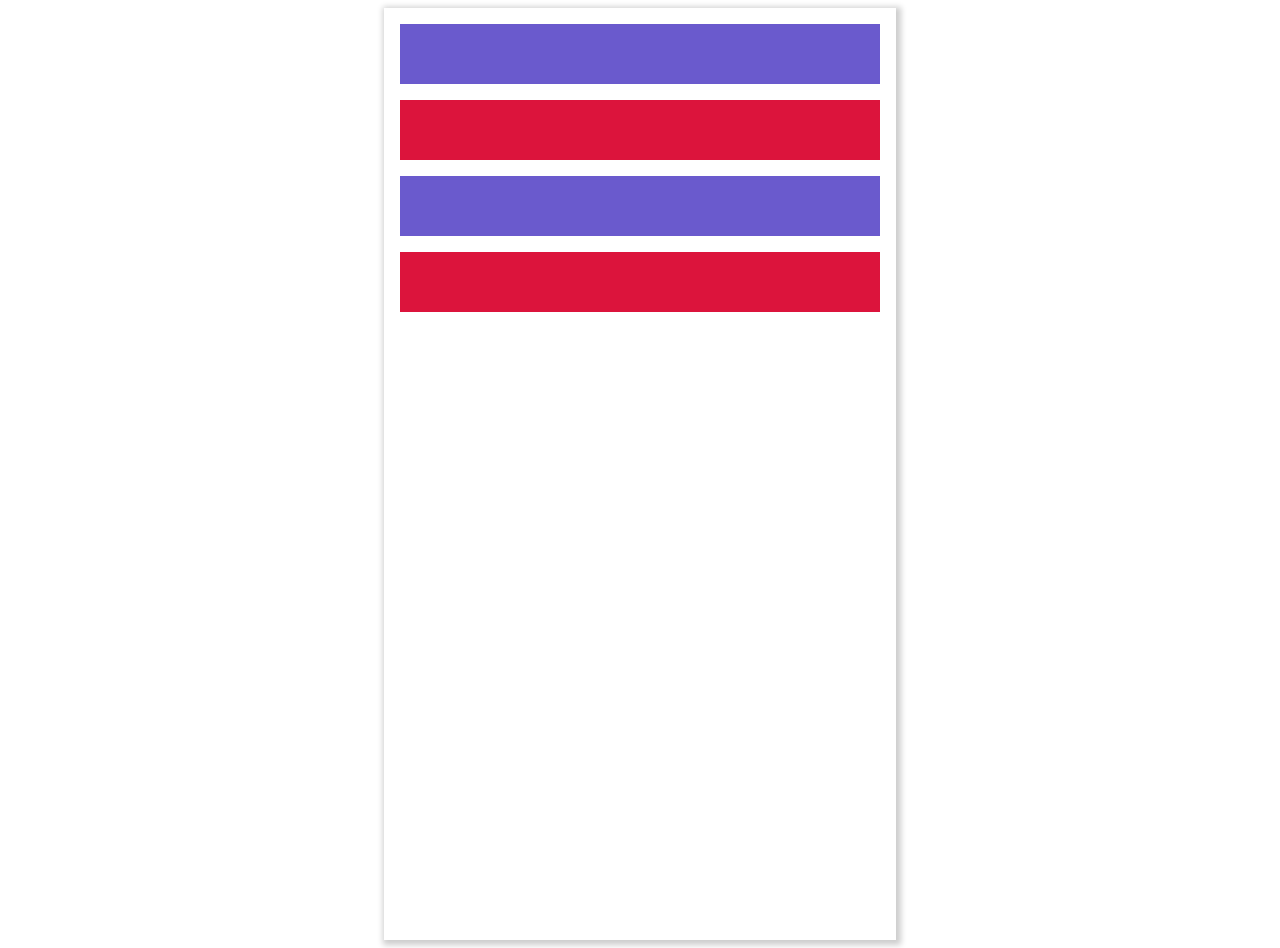
==== animation.html @ 1fc7d564 "add animation" ====
<!DOCTYPE html>
<html lang="en">
  <head>
    <meta charset="UTF-8" />
    <meta http-equiv="X-UA-Compatible" content="IE=edge" />
    <meta name="viewport" content="width=device-width, initial-scale=1.0" />
    <link rel="stylesheet" href="./styles/animation.css" />
    <title>Document</title>
  </head>
  <body>
    <div class="container">
      <div class="row fadeInFromLeft"></div>
      <div class="row fadeInFromRight"></div>
      <div class="row fadeInFromLeft"></div>
      <div class="row fadeInFromRight"></div>
    </div>
  </body>
</html>
---- styles/animation.css ----
.container {
    max-width: 480px;
    min-height: 100vh;
    margin: auto;
    padding: 1rem;
    box-shadow: 2px 2px 6px 3px hsla(0, 0%, 0%, .2);
  }
  .row {
    margin-bottom: 1rem;
    min-height: 60px;
  }
  .row:nth-of-type(2n) {
    background-color: crimson;
  }
  .row:nth-of-type(2n + 1) {
    background-color: slateblue;
  }
  
  
  @keyframes fadeInFromLeft {
    0% {
      transform: translateX(-2000px) scale(0.6);
      opacity: 0.7;
    }
    80% {
      transform: translateX(50px) scale(0.7);
      opacity: 0.7;
    }
    to {
      transform: translateX(0) scale(1);
      opacity: 1;
    }
  }
  @keyframes fadeInFromRight {
    0% {
      transform: translateX(2000px) scale(0.6);
      opacity: 0.7;
    }
    80% {
      transform: translateX(-50px) scale(0.7);
      opacity: 0.7;
    }
    to {
      transform: translateX(0) scale(1);
      opacity: 1;
    }
  }
  
  .fadeInFromLeft,
  .fadeInFromRight  {
    animation-duration: 1000ms;
    animation-iteration-count: 1;
    animation-fill-mode: both;
    animation-timing-function: ease-in-out;
    animation-delay: 500ms;
  }
  .fadeInFromLeft {
    animation-name: fadeInFromLeft;
  }
  .fadeInFromRight {
    animation-name: fadeInFromRight;
  }
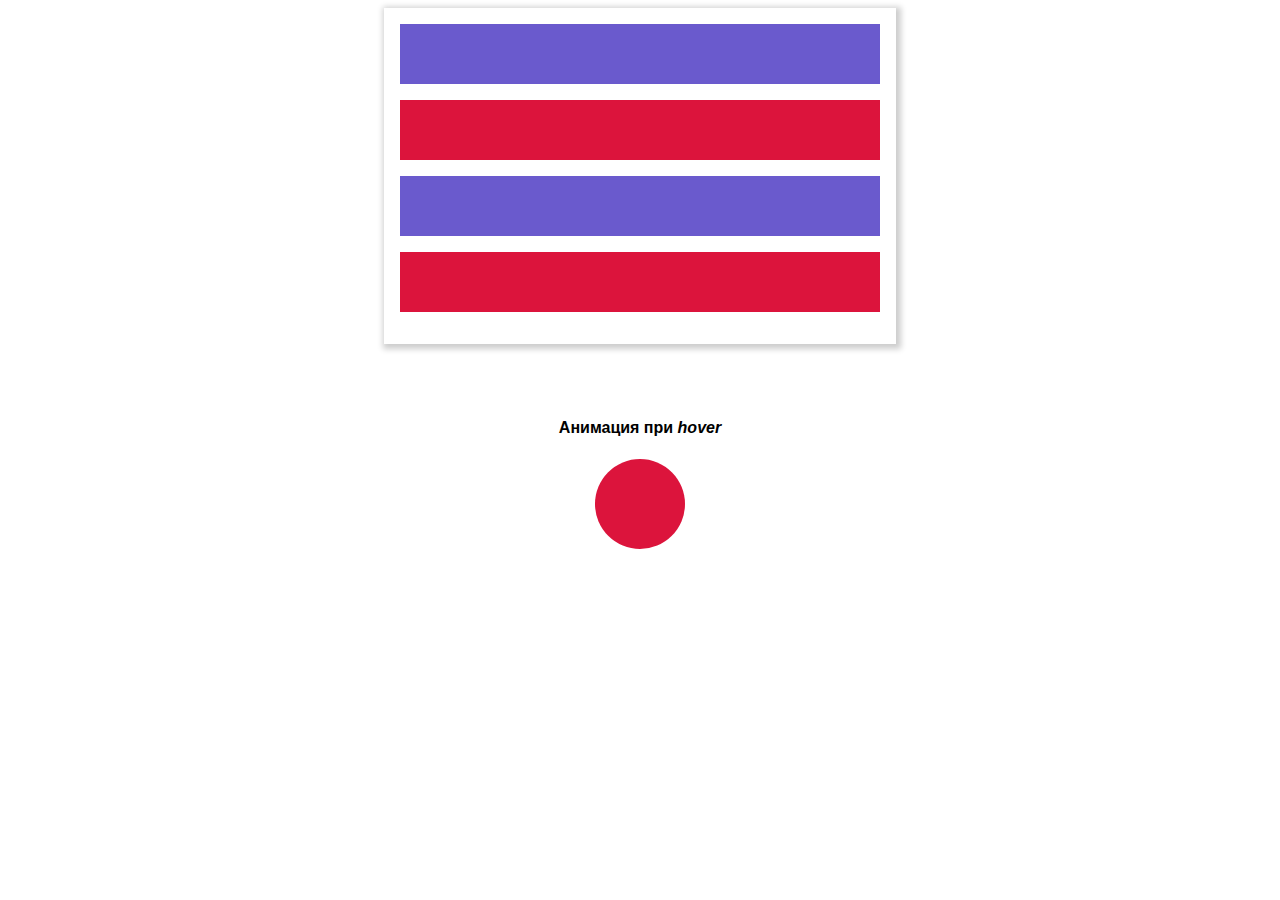
==== commit 325da276: "anim" ====
--- a/animation.html
+++ b/animation.html
@@ -14,5 +14,12 @@
       <div class="row fadeInFromLeft"></div>
       <div class="row fadeInFromRight"></div>
     </div>
+
+    <br />
+    <br />
+    <br />
+
+    <h4 class="title">Анимация при <em>hover</em></h4>
+    <div class="box"></div>
   </body>
 </html>
--- a/styles/animation.css
+++ b/styles/animation.css
@@ -1,62 +1,112 @@
 .container {
-    max-width: 480px;
-    min-height: 100vh;
-    margin: auto;
-    padding: 1rem;
-    box-shadow: 2px 2px 6px 3px hsla(0, 0%, 0%, .2);
+  max-width: 480px;
+  min-height: 100%;
+  margin: auto;
+  padding: 1rem;
+  box-shadow: 2px 2px 6px 3px hsla(0, 0%, 0%, 0.2);
+}
+.row {
+  margin-bottom: 1rem;
+  min-height: 60px;
+}
+.row:nth-of-type(2n) {
+  background-color: crimson;
+}
+.row:nth-of-type(2n + 1) {
+  background-color: slateblue;
+}
+
+@keyframes fadeInFromLeft {
+  0% {
+    transform: translateX(-2000px) scale(0.6);
+    opacity: 0.7;
   }
-  .row {
-    margin-bottom: 1rem;
-    min-height: 60px;
+  80% {
+    transform: translateX(50px) scale(0.7);
+    opacity: 0.7;
   }
-  .row:nth-of-type(2n) {
-    background-color: crimson;
+  to {
+    transform: translateX(0) scale(1);
+    opacity: 1;
   }
-  .row:nth-of-type(2n + 1) {
-    background-color: slateblue;
+}
+@keyframes fadeInFromRight {
+  0% {
+    transform: translateX(2000px) scale(0.6);
+    opacity: 0.7;
   }
-  
-  
-  @keyframes fadeInFromLeft {
-    0% {
-      transform: translateX(-2000px) scale(0.6);
-      opacity: 0.7;
-    }
-    80% {
-      transform: translateX(50px) scale(0.7);
-      opacity: 0.7;
-    }
-    to {
-      transform: translateX(0) scale(1);
-      opacity: 1;
-    }
+  80% {
+    transform: translateX(-50px) scale(0.7);
+    opacity: 0.7;
   }
-  @keyframes fadeInFromRight {
-    0% {
-      transform: translateX(2000px) scale(0.6);
-      opacity: 0.7;
-    }
-    80% {
-      transform: translateX(-50px) scale(0.7);
-      opacity: 0.7;
-    }
-    to {
-      transform: translateX(0) scale(1);
-      opacity: 1;
-    }
+  to {
+    transform: translateX(0) scale(1);
+    opacity: 1;
   }
-  
-  .fadeInFromLeft,
-  .fadeInFromRight  {
-    animation-duration: 1000ms;
-    animation-iteration-count: 1;
-    animation-fill-mode: both;
-    animation-timing-function: ease-in-out;
-    animation-delay: 500ms;
+}
+
+.fadeInFromLeft,
+.fadeInFromRight {
+  animation-duration: 1000ms;
+  animation-iteration-count: 1;
+  animation-fill-mode: both;
+  animation-timing-function: ease-in-out;
+  animation-delay: 500ms;
+}
+.fadeInFromLeft {
+  animation-name: fadeInFromLeft;
+}
+.fadeInFromRight {
+  animation-name: fadeInFromRight;
+}
+
+/* transform  */
+
+/* Начальное состояние элемента - круг с цветом crimson. При hover элемент должен стать квадратом с цветом slateblue.
+
+Есть две анимации, описывающие изменение CSS свойств при наведении курсора (cursorMoveIn) и при отводе курсора от элемента (cursorMoveOut).
+
+Задайте краткую форму вызова анимации animation: name 0.8s forwards; в разных селекторах, заменив name на подходящее имя анимации. */
+
+body {
+  text-align: center;
+  font-family: sans-serif;
+}
+
+@keyframes cursorMoveOut {
+  from {
+    border-radius: 50%;
+    background: crimson;
   }
-  .fadeInFromLeft {
-    animation-name: fadeInFromLeft;
+  to {
+    border-radius: 0;
+    background: slateblue;
   }
-  .fadeInFromRight {
-    animation-name: fadeInFromRight;
-  }+}
+@keyframes cursorMoveIn {
+  from {
+    border-radius: 0;
+    background: slateblue;
+  }
+  to {
+    border-radius: 50%;
+    background: crimson;
+  }
+}
+
+.box {
+  display: inline-block;
+  --r: 90px;
+  width: var(--r);
+  height: var(--r);
+  border-radius: 50%;
+  background: crimson;
+  cursor: pointer;
+  /* Напиши код под этой строкой */
+
+  animation: cursorMoveIn 0.8s forwards;
+}
+
+.box:hover {
+  animation: cursorMoveOut 0.8s forwards;
+}
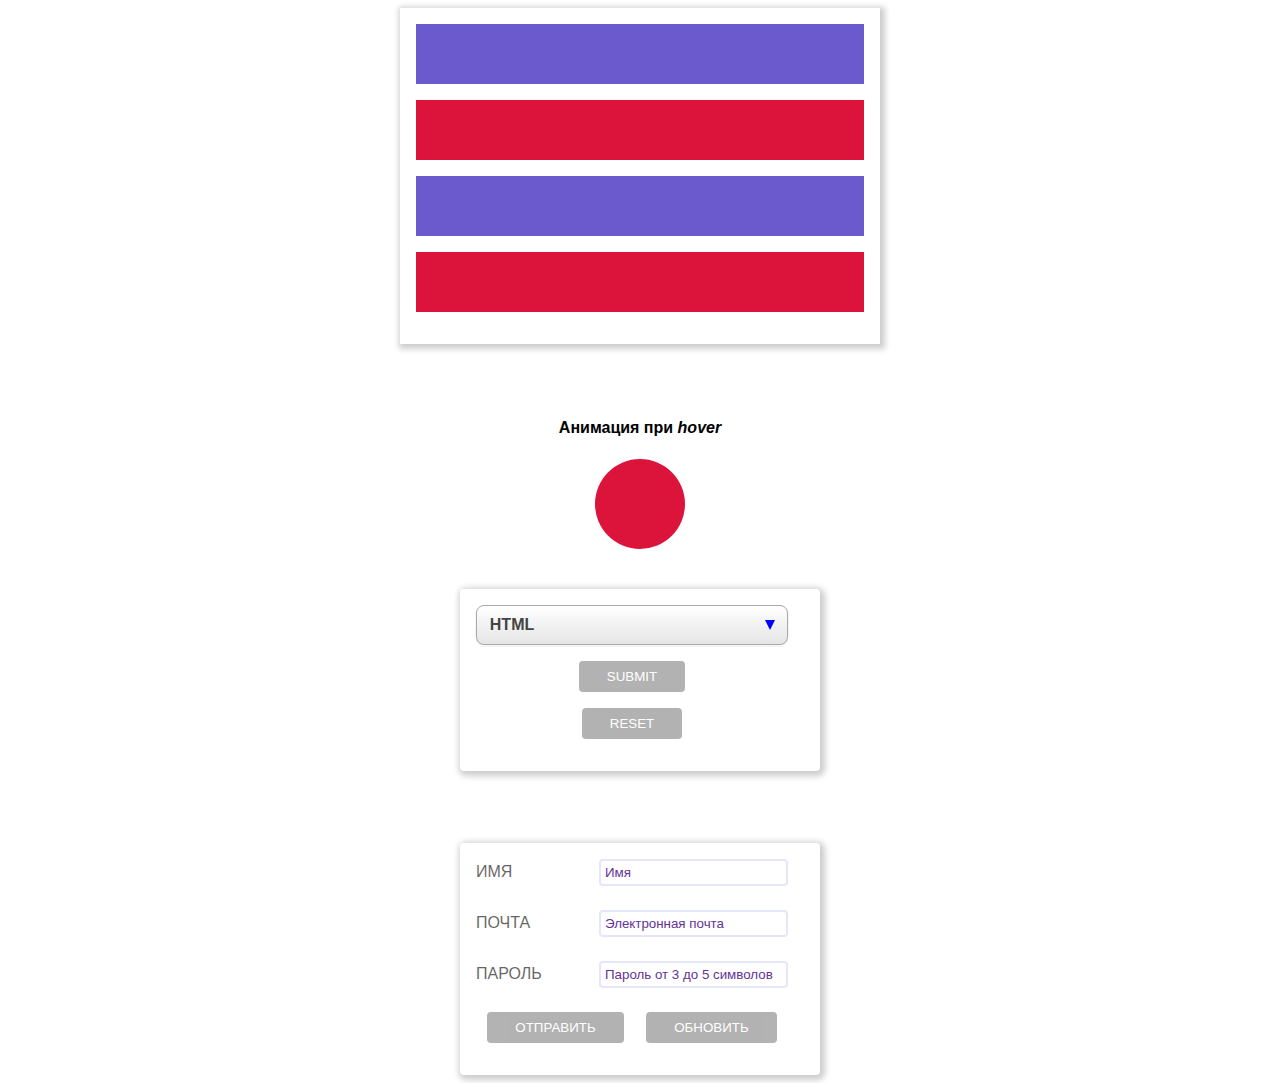
==== commit f2ead971: "1" ====
--- a/animation.html
+++ b/animation.html
@@ -21,5 +21,59 @@
 
     <h4 class="title">Анимация при <em>hover</em></h4>
     <div class="box"></div>
+
+    <br /><br /><br />
+
+    <form action="javascript:void(0);">
+      <select class="select-custom">
+        <optgroup label="Developer">
+          <option value="frontend">Frontend</option>
+        </optgroup>
+        <optgroup label="Base skills">
+          <option value="html" selected>HTML</option>
+          <option value="css">CSS</option>
+          <option value="js">JavaScript</option>
+        </optgroup>
+        <optgroup label="Frameworks" disabled>
+          <option value="vue">Vue</option>
+          <option value="react">React + GraphQL</option>
+          <option value="angular">Angular</option>
+        </optgroup>
+      </select>
+      <button type="submit">Submit</button>
+      <button type="reset">Reset</button>
+    </form>
+    <br /><br /><br /><br />
+
+    <form action="javascript:void(0);" method="POST">
+      <label>
+        <span>Имя</span>
+        <input type="text" name="name" placeholder="Имя" />
+      </label>
+      <label>
+        <span>Почта</span>
+        <input
+          type="email"
+          name="email"
+          required
+          placeholder="Электронная почта"
+        />
+      </label>
+      <label>
+        <span>Пароль</span>
+        <input
+          type="password"
+          name="password"
+          required
+          placeholder="Пароль от 3 до 5 символов"
+          pattern=".{3,5}"
+          title="от 3 до 5 символов"
+        />
+      </label>
+      <div class="buttons">
+        <button type="submit">отправить</button>
+        <button type="reset">обновить</button>
+      </div>
+    </form>
   </body>
 </html>
--- a/styles/animation.css
+++ b/styles/animation.css
@@ -110,3 +110,141 @@
 .box:hover {
   animation: cursorMoveOut 0.8s forwards;
 }
+
+/* custom checkbox select */
+
+* {
+  box-sizing: border-box;
+}
+form {
+  width: 28rem;
+  margin: 1rem;
+  padding: 2rem 1rem;
+  font-size: 1rem;
+  text-align: center;
+  box-shadow: 0px 4px 4px hsla(0, 0%, 0%, 0.15);
+}
+button {
+  display: block;
+  margin: 0 auto 1rem;
+}
+.select-custom {
+  /* 1 - скрой стили по умолчанию */
+  -moz-appearance: none;
+  -webkit-appearance: none;
+  appearance: none;
+  outline: none;
+
+  /* 2 - задай размеры и положение */
+  display: block;
+  width: 100%;
+  max-width: 100%;
+  margin: 0 auto 1rem;
+  padding: 0.6em 1.4em 0.5em 0.8em;
+
+  /* оформи border */
+  border: 1px solid #aaa;
+  border-radius: 0.5em;
+
+  /* оформи текст */
+  font-size: 16px;
+  font-family: sans-serif;
+  font-weight: 700;
+  color: #444;
+  line-height: 1.3;
+
+  /* оформи тень от блока */
+  box-shadow: 0 1px 0 1px hsla(0, 0%, 0%, 0.04);
+
+  /* оформи фон и фоновое изображение */
+  background-repeat: no-repeat;
+  background-position: right 0.7rem top 50%, 0 0;
+  background-size: 0.65rem auto, 100%;
+
+  background-image: url("data:image/svg+xml;charset=UTF-8,%3csvg width='16px' height='16px' viewBox='0 0 16 16' version='1.1' xmlns='http://www.w3.org/2000/svg' xmlns:xlink='http://www.w3.org/1999/xlink' preserveAspectRatio='xMidYMid'%3e%3cg%3e%3cpolygon points='0,0 16,0 8,16' fill='blue'/%3e%3c/g%3e%3c/svg%3e"),
+    linear-gradient(to bottom, #ffffff 0%, #e5e5e5 100%);
+}
+
+/* !форма с проверкой валидности в html */
+
+form {
+  max-width: 360px;
+  margin: auto;
+  padding: 1rem 2rem 1rem 1rem;
+  border-radius: 0.25rem;
+  box-shadow: 2px 2px 6px 3px hsla(0, 0%, 0%, 0.2);
+  font-family: sans-serif;
+  text-transform: uppercase;
+}
+.buttons,
+label {
+  display: flex;
+  justify-content: space-between;
+  align-items: center;
+}
+label {
+  margin-bottom: 1.5rem;
+}
+label span {
+  opacity: 0.6;
+}
+input {
+  border: 2px solid lavender;
+  padding: 4px;
+  border-radius: 0.25rem;
+}
+button {
+  padding: 0.5rem 1.75rem;
+  border-radius: 0.25rem;
+  text-transform: uppercase;
+  border: none;
+  outline: none;
+  opacity: 0.6;
+  background-color: gray;
+  color: #fff;
+}
+button:hover {
+  background-color: gray;
+  opacity: 1;
+}
+
+/* placeholder */
+input::placeholder {
+  /* Напиши код под этой строкой; */
+  color: rebeccapurple;
+}
+
+/* focus-within */
+label:focus-within span {
+  opacity: 1;
+}
+form:focus-within button[type="submit"] {
+  opacity: 0.6;
+  background-color: seagreen;
+}
+form:focus-within button[type="reset"] {
+  opacity: 0.6;
+  background-color: crimson;
+}
+form:focus-within {
+  box-shadow: 1px 1px 2px 2px hsla(0, 0%, 0%, 0.3);
+}
+
+/* valid */
+form:valid button {
+  color: #fff;
+  pointer-events: none;
+}
+
+/* combination  */
+form:focus-within:valid button {
+  opacity: 1;
+}
+input:not(:placeholder-shown):valid {
+  /* Напиши код под этой строкой; */
+  border-color: seagreen;
+}
+input:not(:placeholder-shown):invalid {
+  /* Напиши код под этой строкой; */
+  border-color: crimson;
+}
